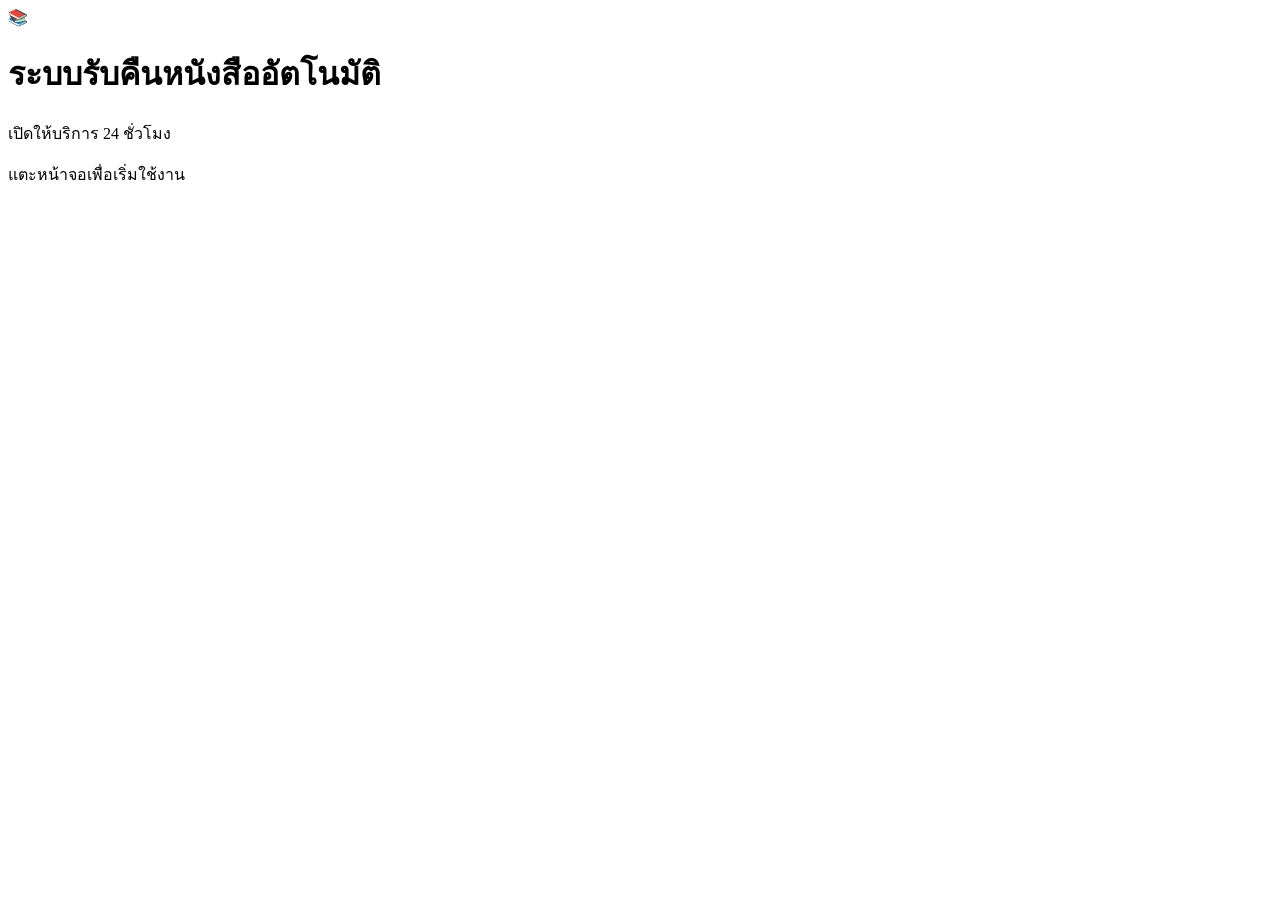
==== index.html @ 0584989d "Add initial HTML structure for book return kiosk" ====
<!DOCTYPE html>
<html lang="th">
<head>

<meta charset="UTF-8">
<meta name="viewport" content="width=device-width, initial-scale=1.0">

<title>Book Return Kiosk</title>

<link rel="stylesheet" href="style.css">

</head>

<body>

<div id="idle">

    <div class="glass">

        <div class="book">
            📚
        </div>

        <h1>ระบบรับคืนหนังสืออัตโนมัติ</h1>

        <p class="sub">
            เปิดให้บริการ 24 ชั่วโมง
        </p>

        <div class="tap">
            แตะหน้าจอเพื่อเริ่มใช้งาน
        </div>

    </div>

</div>

<script src="script.js"></script>

</body>
</html>
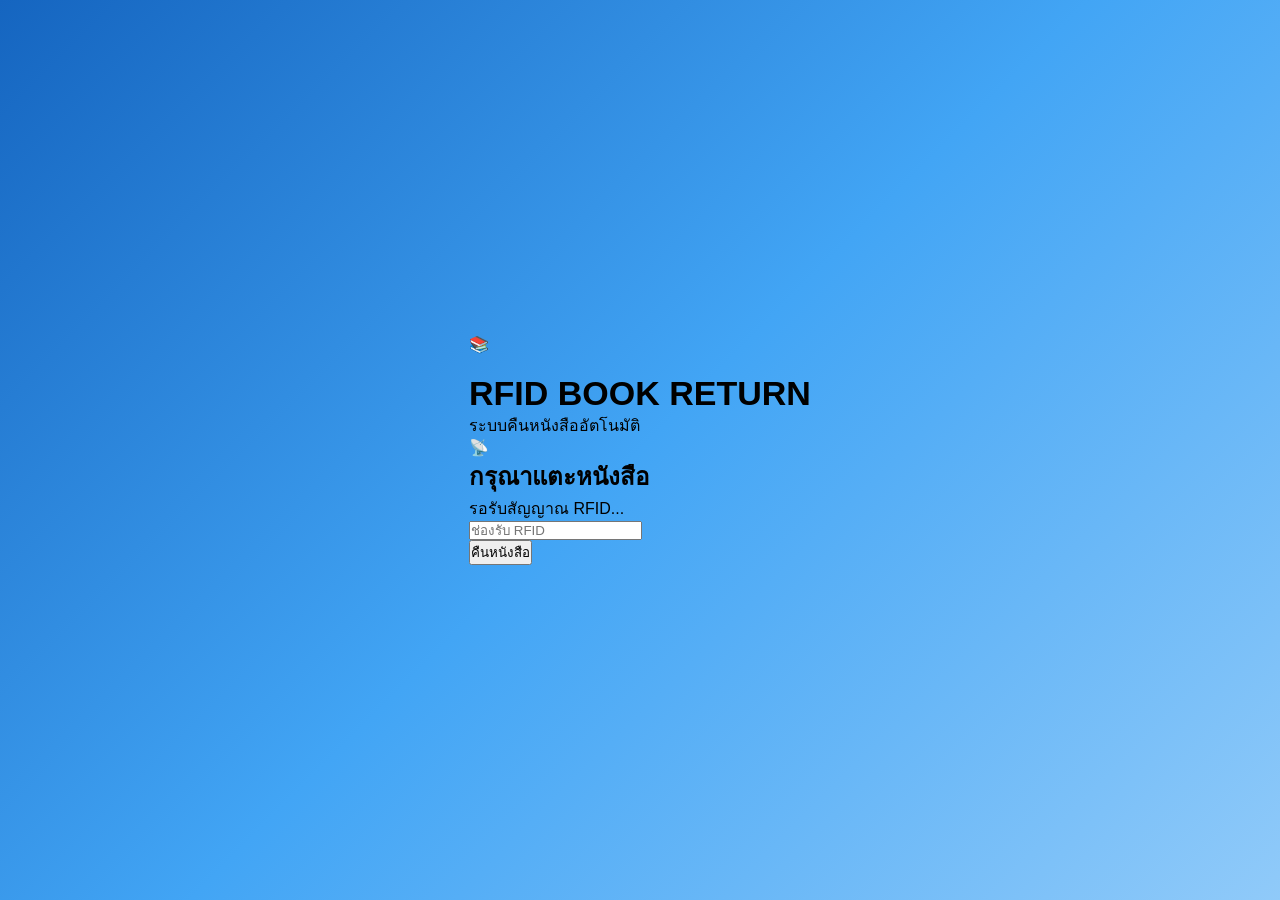
==== commit a64b75e1: "Update index.html" ====
--- a/index.html
+++ b/index.html
@@ -1,41 +1,88 @@
 <!DOCTYPE html>
 <html lang="th">
+
 <head>
 
 <meta charset="UTF-8">
+
 <meta name="viewport" content="width=device-width, initial-scale=1.0">
 
-<title>Book Return Kiosk</title>
+<title>RFID Book Return</title>
 
 <link rel="stylesheet" href="style.css">
 
 </head>
 
+
 <body>
 
-<div id="idle">
 
-    <div class="glass">
+<div class="box">
 
-        <div class="book">
-            📚
-        </div>
 
-        <h1>ระบบรับคืนหนังสืออัตโนมัติ</h1>
+<div class="icon">
+📚
+</div>
 
-        <p class="sub">
-            เปิดให้บริการ 24 ชั่วโมง
-        </p>
 
-        <div class="tap">
-            แตะหน้าจอเพื่อเริ่มใช้งาน
-        </div>
+<h1>
+RFID BOOK RETURN
+</h1>
 
-    </div>
+
+<p class="subtitle">
+ระบบคืนหนังสืออัตโนมัติ
+</p>
+
+
+
+<div class="scan">
+
+<div class="circle">
+📡
+</div>
+
+
+<h2>
+กรุณาแตะหนังสือ
+</h2>
+
+
+<p>
+รอรับสัญญาณ RFID...
+</p>
 
 </div>
 
+
+
+<input 
+id="rfidInput"
+placeholder="ช่องรับ RFID"
+autocomplete="off">
+
+
+
+<div id="result">
+
+</div>
+
+
+
+<button id="returnBtn">
+
+คืนหนังสือ
+
+</button>
+
+
+
+</div>
+
+
 <script src="script.js"></script>
 
+
 </body>
+
 </html>
--- a/style.css
+++ b/style.css
@@ -0,0 +1,223 @@
+*{
+margin:0;
+padding:0;
+box-sizing:border-box;
+font-family:Arial,sans-serif;
+}
+
+body{
+
+height:100vh;
+
+background:linear-gradient(135deg,#1565C0,#42A5F5,#90CAF9);
+
+display:flex;
+
+justify-content:center;
+
+align-items:center;
+
+overflow:hidden;
+
+}
+
+.glass{
+
+width:520px;
+
+padding:60px;
+
+border-radius:30px;
+
+background:rgba(255,255,255,.15);
+
+backdrop-filter:blur(18px);
+
+text-align:center;
+
+color:white;
+
+box-shadow:0 25px 60px rgba(0,0,0,.25);
+
+}
+
+.book{
+
+font-size:90px;
+
+animation:float 3s ease infinite;
+
+}
+
+h1{
+
+margin-top:20px;
+
+font-size:34px;
+
+}
+
+.sub{
+
+margin-top:15px;
+
+font-size:22px;
+
+opacity:.9;
+
+}
+
+.tap{
+
+margin-top:60px;
+
+font-size:28px;
+
+font-weight:bold;
+
+animation:blink 1.2s infinite;
+
+}
+
+@keyframes blink{
+
+50%{
+
+opacity:.3;
+
+}
+
+}
+
+@keyframes float{
+
+0%{
+
+transform:translateY(0);
+
+}
+
+50%{
+
+transform:translateY(-12px);
+.formCard{
+
+width:550px;
+
+background:white;
+
+padding:40px;
+
+border-radius:25px;
+
+box-shadow:0 20px 60px rgba(0,0,0,.2);
+
+}
+
+.formCard h1{
+
+color:#1565C0;
+
+margin-bottom:10px;
+
+}
+
+.desc{
+
+color:#666;
+
+margin-bottom:25px;
+
+}
+
+.formCard input{
+
+width:100%;
+
+padding:18px;
+
+font-size:18px;
+
+margin-bottom:18px;
+
+border-radius:12px;
+
+border:2px solid #ddd;
+
+outline:none;
+
+transition:.25s;
+
+}
+
+.formCard input:focus{
+
+border-color:#2196F3;
+
+}
+
+.formCard button{
+
+width:100%;
+
+padding:18px;
+
+font-size:20px;
+
+background:#1976D2;
+
+color:white;
+
+border:none;
+
+border-radius:15px;
+
+cursor:pointer;
+
+transition:.25s;
+
+}
+
+.formCard button:hover{
+
+background:#0D47A1;
+
+}
+}
+
+100%{
+
+transform:translateY(0);
+
+}
+
+}
+.loader{
+
+width:90px;
+
+height:90px;
+
+border:10px solid #ddd;
+
+border-top:10px solid #1976D2;
+
+border-radius:50%;
+
+margin:auto;
+
+animation:spin 1s linear infinite;
+
+margin-bottom:30px;
+
+}
+
+@keyframes spin{
+
+100%{
+
+transform:rotate(360deg);
+
+}
+
+}
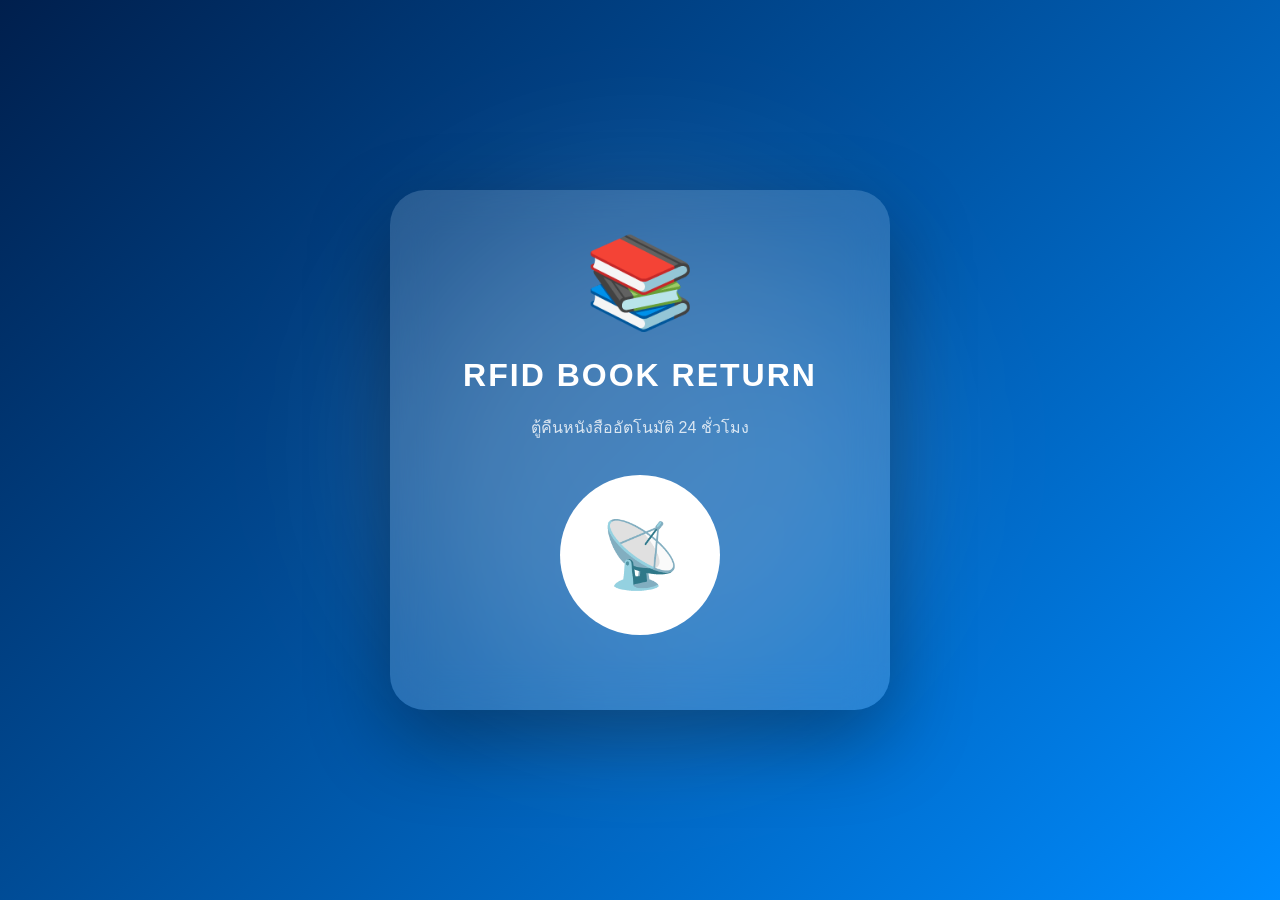
==== commit c8069294: "Update index.html" ====
--- a/index.html
+++ b/index.html
@@ -17,7 +17,9 @@
 <body>
 
 
-<div class="box">
+<!-- หน้า Standby -->
+
+<div class="box" id="standby">
 
 
 <div class="icon">
@@ -31,7 +33,7 @@
 
 
 <p class="subtitle">
-ระบบคืนหนังสืออัตโนมัติ
+ตู้คืนหนังสืออัตโนมัติ 24 ชั่วโมง
 </p>
 
 
@@ -40,49 +42,3 @@
 
 <div class="circle">
 📡
-</div>
-
-
-<h2>
-กรุณาแตะหนังสือ
-</h2>
-
-
-<p>
-รอรับสัญญาณ RFID...
-</p>
-
-</div>
-
-
-
-<input 
-id="rfidInput"
-placeholder="ช่องรับ RFID"
-autocomplete="off">
-
-
-
-<div id="result">
-
-</div>
-
-
-
-<button id="returnBtn">
-
-คืนหนังสือ
-
-</button>
-
-
-
-</div>
-
-
-<script src="script.js"></script>
-
-
-</body>
-
-</html>
--- a/style.css
+++ b/style.css
@@ -1,223 +1,347 @@
 *{
-margin:0;
-padding:0;
-box-sizing:border-box;
-font-family:Arial,sans-serif;
-}
+    box-sizing:border-box;
+    font-family:"Segoe UI",Tahoma,sans-serif;
+}
+
 
 body{
 
-height:100vh;
-
-background:linear-gradient(135deg,#1565C0,#42A5F5,#90CAF9);
-
-display:flex;
-
-justify-content:center;
-
-align-items:center;
-
-overflow:hidden;
-
-}
-
-.glass{
-
-width:520px;
-
-padding:60px;
-
-border-radius:30px;
-
-background:rgba(255,255,255,.15);
-
-backdrop-filter:blur(18px);
+    margin:0;
+
+    min-height:100vh;
+
+    display:flex;
+
+    justify-content:center;
+
+    align-items:center;
+
+    background:
+    linear-gradient(
+    135deg,
+    #001f4d,
+    #008cff
+    );
+
+    overflow:hidden;
+
+}
+
+
+
+body::before{
+
+    content:"";
+
+    position:absolute;
+
+    width:500px;
+
+    height:500px;
+
+    background:
+    rgba(255,255,255,.15);
+
+    border-radius:50%;
+
+    filter:blur(80px);
+
+}
+
+
+
+
+
+.box{
+
+    position:relative;
+
+    width:90%;
+
+    max-width:500px;
+
+    padding:40px;
+
+    text-align:center;
+
+    color:white;
+
+    background:
+
+    rgba(255,255,255,.15);
+
+    backdrop-filter:blur(20px);
+
+    border-radius:35px;
+
+    box-shadow:
+
+    0 30px 80px rgba(0,0,0,.35);
+
+}
+
+
+
+
+.icon{
+
+    font-size:90px;
+
+    animation:float 3s infinite;
+
+}
+
+
+
+@keyframes float{
+
+
+50%{
+
+transform:translateY(-15px);
+
+}
+
+
+}
+
+
+
+
+
+h1{
+
+    font-size:32px;
+
+    letter-spacing:2px;
+
+}
+
+
+
+.subtitle{
+
+    opacity:.8;
+
+}
+
+
+
+
+
+.scan{
+
+    margin:35px 0;
+
+}
+
+
+
+
+.circle{
+
+    width:160px;
+
+    height:160px;
+
+    margin:auto;
+
+    display:flex;
+
+    justify-content:center;
+
+    align-items:center;
+
+    border-radius:50%;
+
+
+    background:white;
+
+
+    color:#008cff;
+
+
+    font-size:65px;
+
+
+    animation:
+
+    scan 2s infinite;
+
+}
+
+
+
+
+@keyframes scan{
+
+
+0%{
+
+box-shadow:
+0 0 0 0 rgba(255,255,255,.7);
+
+}
+
+
+
+70%{
+
+box-shadow:
+0 0 0 35px rgba(255,255,255,0);
+
+}
+
+
+100%{
+
+box-shadow:
+0 0 0 0 rgba(255,255,255,0);
+
+}
+
+
+}
+
+
+
+
+
+input{
+
+
+width:100%;
+
+
+padding:18px;
+
+
+border:none;
+
+
+border-radius:20px;
+
+
+font-size:20px;
+
 
 text-align:center;
 
-color:white;
-
-box-shadow:0 25px 60px rgba(0,0,0,.25);
-
-}
-
-.book{
-
-font-size:90px;
-
-animation:float 3s ease infinite;
-
-}
-
-h1{
-
-margin-top:20px;
-
-font-size:34px;
-
-}
-
-.sub{
-
-margin-top:15px;
+
+outline:none;
+
+
+}
+
+
+
+button{
+
+
+margin-top:25px;
+
+
+width:100%;
+
+
+padding:18px;
+
+
+border:none;
+
+
+border-radius:20px;
+
 
 font-size:22px;
 
-opacity:.9;
-
-}
-
-.tap{
-
-margin-top:60px;
-
-font-size:28px;
 
 font-weight:bold;
 
-animation:blink 1.2s infinite;
-
-}
-
-@keyframes blink{
-
-50%{
-
-opacity:.3;
-
-}
-
-}
-
-@keyframes float{
-
-0%{
-
-transform:translateY(0);
-
-}
-
-50%{
-
-transform:translateY(-12px);
-.formCard{
-
-width:550px;
 
 background:white;
 
-padding:40px;
+
+color:#006cff;
+
+
+cursor:pointer;
+
+
+transition:.3s;
+
+
+}
+
+
+
+button:hover{
+
+
+transform:scale(1.05);
+
+
+}
+
+
+
+
+#result{
+
+
+margin-top:25px;
+
+
+font-size:20px;
+
+
+}
+
+
+
+
+.success-box{
+
+
+background:white;
+
+
+color:#008cff;
+
+
+padding:25px;
+
 
 border-radius:25px;
 
-box-shadow:0 20px 60px rgba(0,0,0,.2);
-
-}
-
-.formCard h1{
-
-color:#1565C0;
-
-margin-bottom:10px;
-
-}
-
-.desc{
-
-color:#666;
-
-margin-bottom:25px;
-
-}
-
-.formCard input{
-
-width:100%;
-
-padding:18px;
-
-font-size:18px;
-
-margin-bottom:18px;
-
-border-radius:12px;
-
-border:2px solid #ddd;
-
-outline:none;
-
-transition:.25s;
-
-}
-
-.formCard input:focus{
-
-border-color:#2196F3;
-
-}
-
-.formCard button{
-
-width:100%;
-
-padding:18px;
-
-font-size:20px;
-
-background:#1976D2;
-
-color:white;
-
-border:none;
-
-border-radius:15px;
-
-cursor:pointer;
-
-transition:.25s;
-
-}
-
-.formCard button:hover{
-
-background:#0D47A1;
-
-}
-}
-
-100%{
-
-transform:translateY(0);
-
-}
-
-}
-.loader{
-
-width:90px;
-
-height:90px;
-
-border:10px solid #ddd;
-
-border-top:10px solid #1976D2;
-
-border-radius:50%;
-
-margin:auto;
-
-animation:spin 1s linear infinite;
-
-margin-bottom:30px;
-
-}
-
-@keyframes spin{
-
-100%{
-
-transform:rotate(360deg);
-
-}
-
-}
+
+animation:pop .5s;
+
+
+}
+
+
+
+@keyframes pop{
+
+
+from{
+
+transform:scale(.5);
+
+opacity:0;
+
+}
+
+
+
+to{
+
+transform:scale(1);
+
+opacity:1;
+
+}
+
+
+}
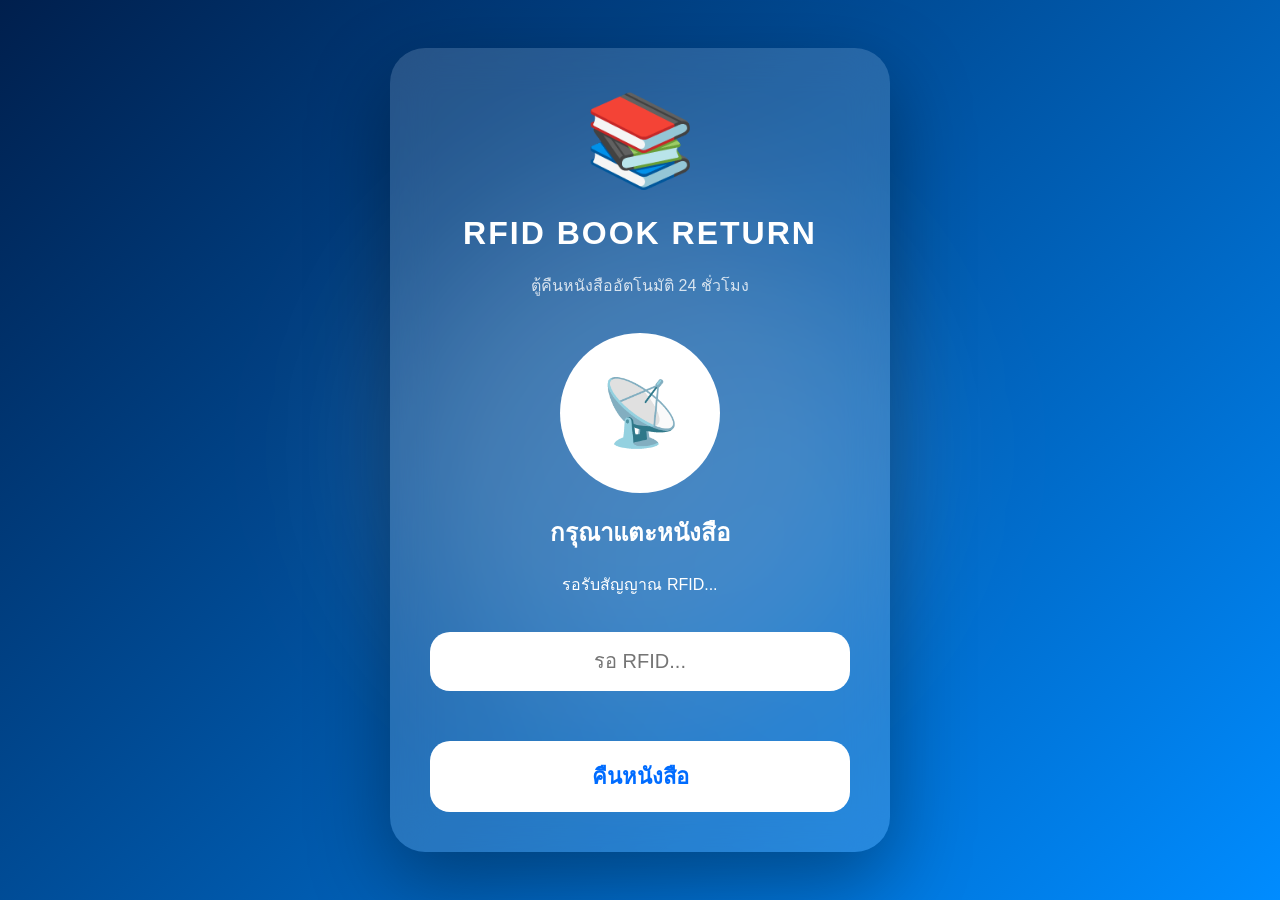
==== commit dec793ef: "Update index.html" ====
--- a/index.html
+++ b/index.html
@@ -17,9 +17,7 @@
 <body>
 
 
-<!-- หน้า Standby -->
-
-<div class="box" id="standby">
+<div class="box" id="system">
 
 
 <div class="icon">
@@ -40,5 +38,56 @@
 
 <div class="scan">
 
+
 <div class="circle">
 📡
+</div>
+
+
+<h2>
+กรุณาแตะหนังสือ
+</h2>
+
+
+<p>
+รอรับสัญญาณ RFID...
+</p>
+
+
+</div>
+
+
+
+
+<input 
+id="rfidInput"
+placeholder="รอ RFID..."
+autocomplete="off">
+
+
+
+<div id="result">
+
+</div>
+
+
+
+
+<button id="returnBtn">
+
+คืนหนังสือ
+
+</button>
+
+
+
+</div>
+
+
+
+<script src="script.js"></script>
+
+
+</body>
+
+</html>
